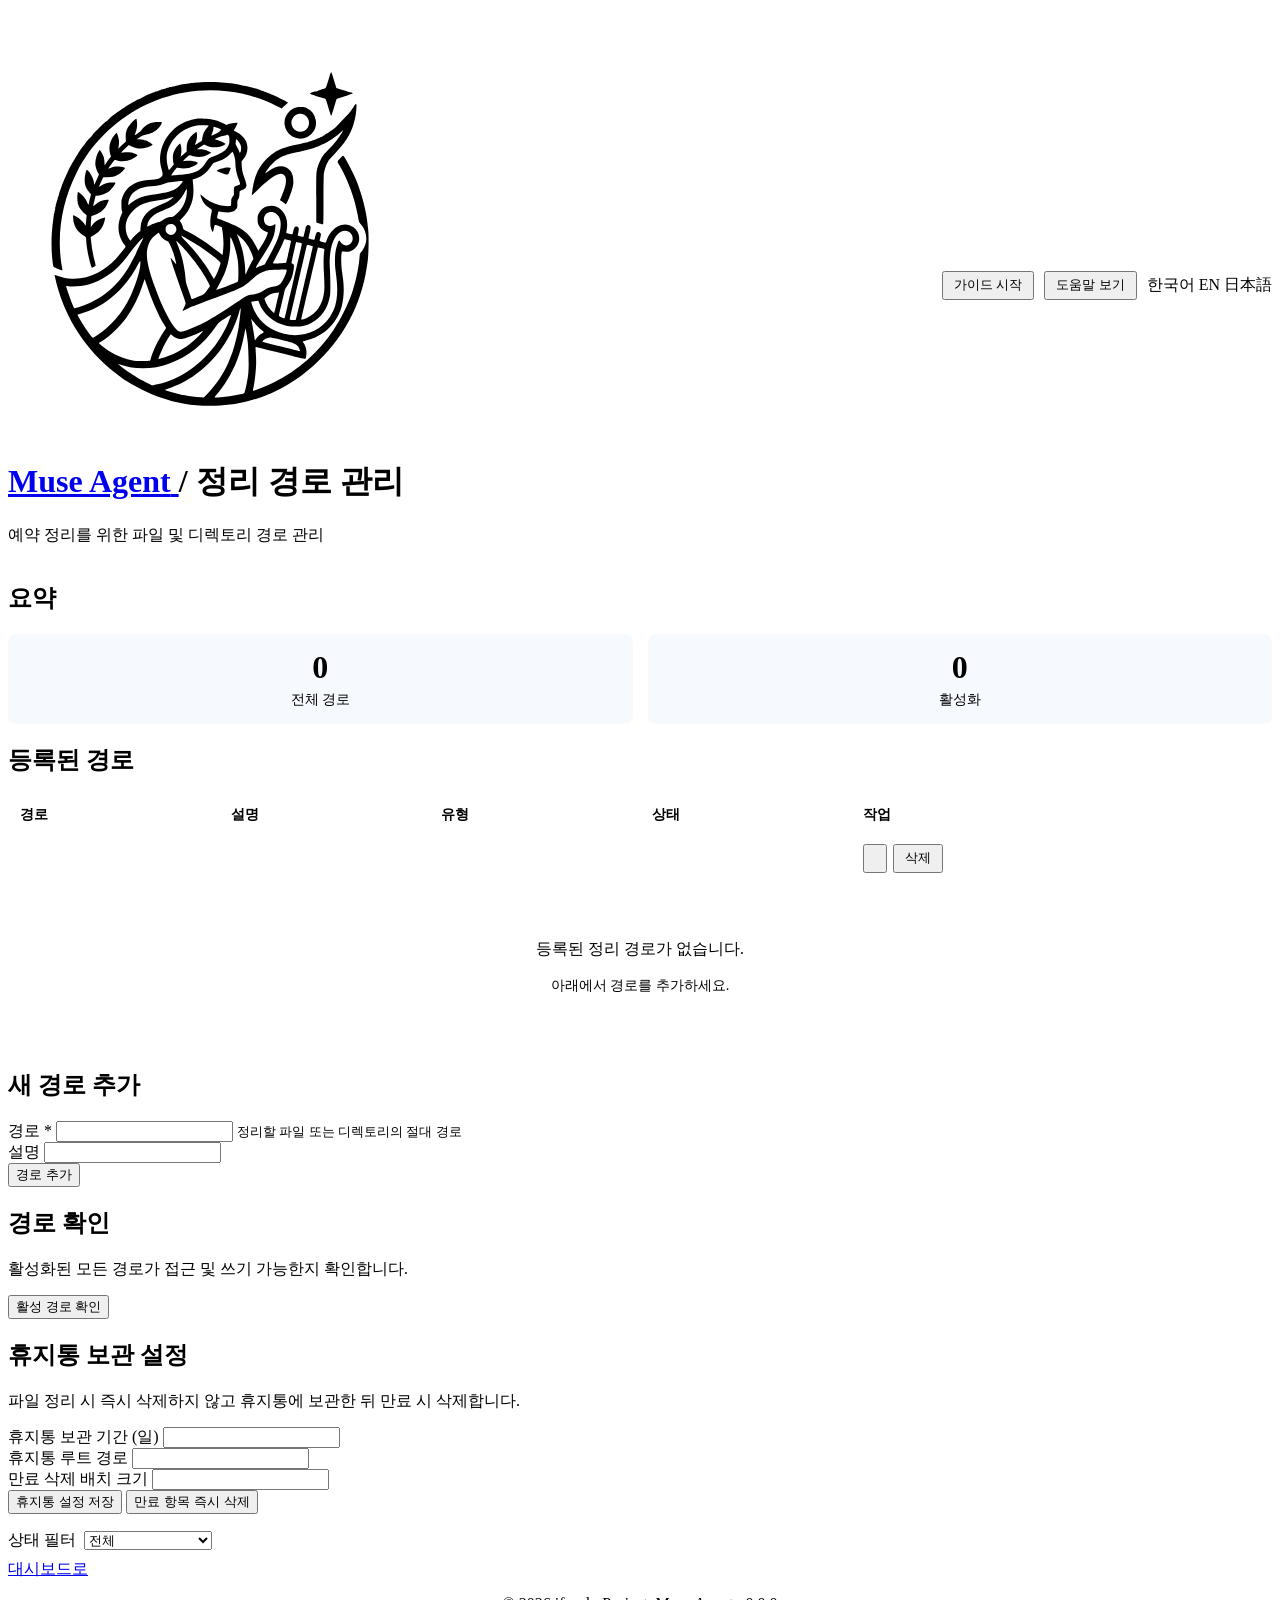
==== src/main/resources/templates/cleanup.html @ ca311232 "v2.0.0 — initial public release ifonly.muse: PC companion agent for the if-only Echo service. First " ====
<!DOCTYPE html>
<html xmlns:th="http://www.thymeleaf.org" th:lang="${#locale.language}">
<head>
    <meta charset="UTF-8">
    <meta name="viewport" content="width=device-width, initial-scale=1.0">
    <title th:text="#{page.cleanup.title}">정리 경로 관리</title>
    <link rel="stylesheet" th:href="@{/css/style.css}">
    <script>(function(){var t=localStorage.getItem('theme-preference');if(t)document.documentElement.dataset.theme=t;})()</script>
    <link rel="stylesheet" th:href="@{/vendor/driverjs/driver.css}">
    <link rel="icon" type="image/svg+xml" th:href="@{/img/muse-agent.svg(v=${appVersion})}">
    <link rel="icon" type="image/x-icon" th:href="@{/favicon.ico(v=${appVersion})}">
    <style>
        .path-table { width: 100%; border-collapse: collapse; margin-top: 15px; }
        .path-table th, .path-table td { padding: 10px 12px; text-align: left; border-bottom: 1px solid var(--border-color); }
        .path-table th { color: var(--text-secondary); font-weight: 600; font-size: 0.85rem; text-transform: uppercase; }
        .path-table td { font-size: 0.9rem; }
        .path-table tr:hover { background-color: rgba(74, 144, 217, 0.05); }
        .path-text { font-family: 'Consolas', monospace; word-break: break-all; }
        .badge { display: inline-block; padding: 3px 8px; border-radius: 4px; font-size: 0.75rem; font-weight: 600; }
        .badge-enabled { background-color: rgba(40, 167, 69, 0.2); color: var(--success-color); }
        .badge-disabled { background-color: rgba(108, 117, 125, 0.2); color: var(--secondary-color); }
        .badge-trash { background-color: rgba(220, 53, 69, 0.18); color: var(--danger-color); }
        .badge-file { background-color: rgba(23, 162, 184, 0.2); color: var(--info-color); }
        .badge-dir { background-color: rgba(255, 193, 7, 0.2); color: var(--warning-color); }
        .badge-unknown { background-color: rgba(108, 117, 125, 0.2); color: var(--secondary-color); }
        .btn-sm { padding: 4px 10px; font-size: 0.8rem; }
        .btn-toggle { cursor: pointer; border: none; background: none; }
        .action-group { display: flex; gap: 6px; }
        .empty-state { text-align: center; padding: 40px; color: var(--text-secondary); }
        .summary-grid { display: grid; grid-template-columns: repeat(auto-fit, minmax(150px, 1fr)); gap: 15px; }
        .summary-item { text-align: center; padding: 15px; background: rgba(74, 144, 217, 0.05); border-radius: 8px; }
        .summary-item .number { font-size: 2rem; font-weight: 700; color: var(--primary-color); }
        .summary-item .label { font-size: 0.85rem; color: var(--text-secondary); margin-top: 5px; }
    </style>
</head>
<body>
    <div class="container">
        <header>
            <div style="display: flex; justify-content: space-between; align-items: center; flex-wrap: wrap; gap: 10px;">
                <div>
                    <h1 class="service-title">
                        <a href="/" class="service-title-brand">
                            <img th:src="@{/img/muse-agent.svg(v=${appVersion})}" src="/img/muse-agent.svg" alt="Muse Agent" class="service-title-logo">
                            <span>Muse Agent</span>
                        </a>
                        <span class="service-title-divider">/</span>
                        <span th:text="#{page.cleanup.title}">정리 경로 관리</span>
                    </h1>
                    <p class="subtitle" th:text="#{page.cleanup.subtitle}">예약 정리를 위한 파일 및 디렉토리 경로 관리</p>
                </div>
                <div style="display: flex; gap: 10px; align-items: center; flex-wrap: wrap;">
                    <button id="btnStartGuide" class="btn btn-outline btn-sm" type="button"
                        th:attr="data-help-title=#{tour.muse.guide.title},data-help-desc=#{tour.muse.guide.desc}"
                        th:text="#{nav.guide_start}">가이드 시작</button>
                    <button id="btnHelpMode" class="btn btn-outline btn-sm btn-help-toggle" type="button" data-help-toggle="true"
                        th:attr="data-label-show=#{page.help.toggle.show},data-label-hide=#{page.help.toggle.hide}"
                        th:text="#{page.help.toggle.show}">도움말 보기</button>
                    <div class="lang-switcher">
                        <a th:href="@{''(lang='ko')}" th:classappend="${#locale.language == 'ko'} ? ' active' : ''" th:text="#{nav.lang.ko}">한국어</a>
                        <a th:href="@{''(lang='en')}" th:classappend="${#locale.language == 'en'} ? ' active' : ''" th:text="#{nav.lang.en}">EN</a>
                        <a th:href="@{''(lang='ja')}" th:classappend="${#locale.language == 'ja'} ? ' active' : ''" th:text="#{nav.lang.ja}">日本語</a>
                    </div>
                </div>
            </div>
        </header>

        <main>
            <!-- Summary -->
            <section class="card" id="cleanupSummarySection"
                th:attr="data-help-title=#{help.cleanup.summary.title},data-help-desc=#{help.cleanup.summary.desc},data-help-placement='bottom'">
                <h2 th:text="#{page.cleanup.section.summary}">요약</h2>
                <div class="summary-grid">
                    <div class="summary-item">
                        <div class="number" id="totalCount" th:text="${#lists.size(cleanupPaths)}">0</div>
                        <div class="label" th:text="#{page.cleanup.label.total_paths}">전체 경로</div>
                    </div>
                    <div class="summary-item">
                        <div class="number" id="enabledCount" th:text="${enabledCount}">0</div>
                        <div class="label" th:text="#{page.cleanup.label.enabled}">활성화</div>
                    </div>
                </div>
            </section>

            <!-- Path List -->
            <section class="card" id="cleanupPathsSection"
                th:attr="data-help-title=#{help.cleanup.paths.title},data-help-desc=#{help.cleanup.paths.desc},data-help-placement='bottom'">
                <h2 th:text="#{page.cleanup.section.paths}">등록된 경로</h2>
                <div id="pathListContainer">
                    <table class="path-table" th:if="${!#lists.isEmpty(cleanupPaths)}">
                        <thead>
                            <tr>
                                <th th:text="#{page.cleanup.col.path}">경로</th>
                                <th th:text="#{page.cleanup.col.description}">설명</th>
                                <th th:text="#{page.cleanup.col.type}">유형</th>
                                <th th:text="#{page.cleanup.col.status}">상태</th>
                                <th th:text="#{page.cleanup.col.actions}">작업</th>
                            </tr>
                        </thead>
                        <tbody id="pathTableBody">
                            <tr th:each="p : ${cleanupPaths}">
                                <td class="path-text" th:text="${p.path}"></td>
                                <td th:text="${p.description ?: '-'}"></td>
                                <td>
                                    <span class="badge" th:classappend="${p.pathType == 'FILE'} ? 'badge-file' : (${p.pathType == 'DIRECTORY'} ? 'badge-dir' : 'badge-unknown')" th:text="${p.pathType}"></span>
                                </td>
                                <td>
                                    <span class="badge"
                                        th:classappend="${p.cleanupStatus == 'TRASH'} ? 'badge-trash' : (${p.cleanupStatus == 'ENABLED'} ? 'badge-enabled' : 'badge-disabled')"
                                        th:text="${p.cleanupStatus == 'TRASH'} ? #{page.cleanup.badge.trash} : (${p.cleanupStatus == 'ENABLED'} ? #{page.cleanup.badge.enabled} : #{page.cleanup.badge.disabled})"></span>
                                </td>
                                <td>
                                    <div class="action-group">
                                        <button class="btn btn-sm" th:classappend="${p.enabled} ? 'btn-secondary' : 'btn-primary'" th:onclick="'togglePath(' + ${p.id} + ')'" th:text="${p.enabled} ? #{page.cleanup.btn.disable} : #{page.cleanup.btn.enable}"></button>
                                        <button class="btn btn-sm btn-danger" th:onclick="'deletePath(' + ${p.id} + ')'" th:text="#{page.cleanup.btn.delete}">삭제</button>
                                    </div>
                                </td>
                            </tr>
                        </tbody>
                    </table>
                    <div class="empty-state" th:if="${#lists.isEmpty(cleanupPaths)}">
                        <p th:text="#{page.cleanup.empty.title}">등록된 정리 경로가 없습니다.</p>
                        <p style="margin-top: 8px; font-size: 0.9rem;" th:text="#{page.cleanup.empty.subtitle}">아래에서 경로를 추가하세요.</p>
                    </div>
                </div>
            </section>

            <!-- Add New Path -->
            <section class="card" id="addPathSection"
                th:attr="data-help-title=#{help.cleanup.add.title},data-help-desc=#{help.cleanup.add.desc},data-help-placement='bottom'">
                <h2 th:text="#{page.cleanup.section.add}">새 경로 추가</h2>
                <form id="addPathForm" class="form-container" onsubmit="event.preventDefault(); addPath();">
                    <div class="form-group">
                        <label for="newPath" class="form-label" th:text="#{page.cleanup.label.path}">경로 *</label>
                        <input type="text" id="newPath" class="form-input" th:placeholder="#{page.cleanup.ph.path}" required
                            th:attr="data-help-title=#{help.cleanup.path_input.title},data-help-desc=#{help.cleanup.path_input.desc},data-help-placement='right'">
                        <small class="form-help" th:text="#{page.cleanup.help.path}">정리할 파일 또는 디렉토리의 절대 경로</small>
                    </div>
                    <div class="form-group">
                        <label for="newDescription" class="form-label" th:text="#{page.cleanup.label.description}">설명</label>
                        <input type="text" id="newDescription" class="form-input" th:placeholder="#{page.cleanup.ph.description}"
                            th:attr="data-help-title=#{help.cleanup.description_input.title},data-help-desc=#{help.cleanup.description_input.desc},data-help-placement='right'">
                    </div>
                    <div class="button-group">
                        <button type="submit" id="btnAdd" class="btn btn-primary"
                            th:attr="data-help-title=#{help.cleanup.add_submit.title},data-help-desc=#{help.cleanup.add_submit.desc},data-help-placement='top'"
                            th:text="#{page.cleanup.btn.add}">경로 추가</button>
                    </div>
                </form>
            </section>

            <!-- Verify Paths -->
            <section class="card" id="verifyPathsSection"
                th:attr="data-help-title=#{help.cleanup.verify.title},data-help-desc=#{help.cleanup.verify.desc},data-help-placement='bottom'">
                <h2 th:text="#{page.cleanup.section.verify}">경로 확인</h2>
                <p style="margin-bottom: 15px; color: var(--text-secondary);" th:text="#{page.cleanup.msg.verify}">
                    활성화된 모든 경로가 접근 및 쓰기 가능한지 확인합니다.
                </p>
                <button class="btn btn-info" id="btnVerify" onclick="verifyPaths()"
                    th:attr="data-help-title=#{help.cleanup.verify_btn.title},data-help-desc=#{help.cleanup.verify_btn.desc},data-help-placement='top'"
                    th:text="#{page.cleanup.btn.verify}">활성 경로 확인</button>
                <div id="verifyResult" style="margin-top: 15px;" class="hidden"></div>
            </section>

            <!-- Cleanup Trash Settings -->
            <section class="card" id="trashSettingsSection"
                th:attr="data-help-title=#{help.cleanup.trash.title},data-help-desc=#{help.cleanup.trash.desc},data-help-placement='bottom'">
                <h2 th:text="#{page.cleanup.section.trash}">휴지통 보관 설정</h2>
                <p style="margin-bottom: 15px; color: var(--text-secondary);" th:text="#{page.cleanup.msg.trash}">
                    파일 정리 시 즉시 삭제하지 않고 휴지통에 보관한 뒤 만료 시 삭제합니다.
                </p>
                <form id="trashSettingsForm" class="form-container" onsubmit="event.preventDefault(); saveTrashSettings();">
                    <div class="form-group">
                        <label for="trashRetentionDays" class="form-label" th:text="#{page.cleanup.label.trash_retention_days}">휴지통 보관 기간 (일)</label>
                        <input type="number" id="trashRetentionDays" class="form-input" min="1" step="1" required
                            th:attr="data-help-title=#{help.cleanup.retention_input.title},data-help-desc=#{help.cleanup.retention_input.desc},data-help-placement='right'">
                    </div>
                    <div class="form-group">
                        <label for="trashRootPath" class="form-label" th:text="#{page.cleanup.label.trash_root_path}">휴지통 루트 경로</label>
                        <input type="text" id="trashRootPath" class="form-input" required
                            th:attr="data-help-title=#{help.cleanup.root_input.title},data-help-desc=#{help.cleanup.root_input.desc},data-help-placement='right'">
                    </div>
                    <div class="form-group">
                        <label for="trashPurgeBatchSize" class="form-label" th:text="#{page.cleanup.label.trash_purge_batch}">만료 삭제 배치 크기</label>
                        <input type="number" id="trashPurgeBatchSize" class="form-input" min="1" step="1" required
                            th:attr="data-help-title=#{help.cleanup.batch_input.title},data-help-desc=#{help.cleanup.batch_input.desc},data-help-placement='right'">
                    </div>
                    <div class="button-group">
                        <button type="submit" id="btnSaveTrashSettings" class="btn btn-primary"
                            th:attr="data-help-title=#{help.cleanup.save_trash.title},data-help-desc=#{help.cleanup.save_trash.desc},data-help-placement='top'"
                            th:text="#{page.cleanup.btn.save_trash_settings}">휴지통 설정 저장</button>
                        <button type="button" id="btnPurgeTrashNow" class="btn btn-danger" onclick="purgeTrashNow()"
                            th:attr="data-help-title=#{help.cleanup.purge_now.title},data-help-desc=#{help.cleanup.purge_now.desc}"
                            th:text="#{page.cleanup.btn.purge_now}">만료 항목 즉시 삭제</button>
                    </div>
                </form>
                <div id="trashStats" style="margin-top: 16px; color: var(--text-secondary);"></div>
                <div style="margin-top: 16px;">
                    <div style="display: flex; align-items: center; gap: 8px; margin-bottom: 8px;">
                        <label for="trashStatusFilter" class="form-label" style="margin: 0;" th:text="#{page.cleanup.label.trash_status_filter}">상태 필터</label>
                        <select id="trashStatusFilter" class="form-input" style="max-width: 220px;" onchange="loadTrashItems()"
                            th:attr="data-help-title=#{help.cleanup.status_filter.title},data-help-desc=#{help.cleanup.status_filter.desc},data-help-placement='right'">
                            <option value="" th:text="#{page.cleanup.filter.all}">전체</option>
                            <option value="MOVED">MOVED</option>
                            <option value="DELETE_FAILED">DELETE_FAILED</option>
                            <option value="RESTORED">RESTORED</option>
                            <option value="DELETED">DELETED</option>
                        </select>
                    </div>
                    <div id="trashItemsContainer"></div>
                </div>
            </section>

            <!-- Result Section -->
            <section class="card hidden" id="resultSection">
                <div id="resultContent" class="result-content"></div>
            </section>
        </main>

        <footer>
            <div class="button-group" style="justify-content: center;">
                <a href="/" class="btn btn-secondary" th:text="#{page.cleanup.btn.back}">대시보드로</a>
            </div>
            <p style="text-align: center; margin-top: 15px;">&copy; 2026 if-only Project. Muse Agent v<span th:text="${appVersion}">0.0.0</span></p>
        </footer>
    </div>

    <script th:inline="javascript">
    /*<![CDATA[*/
    const I18N = {
        noPath: /*[[#{page.cleanup.js.no_path}]]*/ '경로를 입력하세요',
        pathAdded: /*[[#{page.cleanup.js.path_added}]]*/ '경로가 추가되었습니다',
        pathDeleted: /*[[#{page.cleanup.js.path_deleted}]]*/ '경로가 삭제되었습니다',
        confirmDelete: /*[[#{page.cleanup.js.confirm_delete}]]*/ '이 정리 경로를 삭제하시겠습니까?',
        processing: /*[[#{page.cleanup.js.processing}]]*/ '처리 중...',
        yes: /*[[#{page.cleanup.js.yes}]]*/ '예',
        no: /*[[#{page.cleanup.js.no}]]*/ '아니오',
        trashSettingsSaved: /*[[#{page.cleanup.js.trash_settings_saved}]]*/ '휴지통 설정이 저장되었습니다',
        trashStatsTitle: /*[[#{page.cleanup.js.trash_stats_title}]]*/ '휴지통 현황',
        trashMovedCount: /*[[#{page.cleanup.js.trash_moved_count}]]*/ '보관중',
        trashDeletedCount: /*[[#{page.cleanup.js.trash_deleted_count}]]*/ '삭제완료',
        trashFailedCount: /*[[#{page.cleanup.js.trash_failed_count}]]*/ '삭제실패',
        trashPurgeCandidates: /*[[#{page.cleanup.js.trash_purge_candidates}]]*/ '만료대상',
        trashRetentionDays: /*[[#{page.cleanup.js.trash_retention_days}]]*/ '보관기간(일)',
        trashRootPath: /*[[#{page.cleanup.js.trash_root_path}]]*/ '루트경로',
        trashItemsTitle: /*[[#{page.cleanup.js.trash_items_title}]]*/ '휴지통 항목',
        trashNoItems: /*[[#{page.cleanup.js.trash_no_items}]]*/ '조회된 휴지통 항목이 없습니다',
        trashColOriginalPath: /*[[#{page.cleanup.js.trash_col_original_path}]]*/ '원래 경로',
        trashColTrashPath: /*[[#{page.cleanup.js.trash_col_trash_path}]]*/ '휴지통 경로',
        trashColStatus: /*[[#{page.cleanup.js.trash_col_status}]]*/ '상태',
        trashColMovedAt: /*[[#{page.cleanup.js.trash_col_moved_at}]]*/ '이동 시각',
        trashColExpireAt: /*[[#{page.cleanup.js.trash_col_expire_at}]]*/ '만료 시각',
        trashColError: /*[[#{page.cleanup.js.trash_col_error}]]*/ '오류',
        trashColAction: /*[[#{page.cleanup.js.trash_col_action}]]*/ '작업',
        trashRestore: /*[[#{page.cleanup.js.trash_restore}]]*/ '복원',
        trashRestoreDone: /*[[#{page.cleanup.js.trash_restore_done}]]*/ '휴지통 항목이 복원되었습니다',
        trashRestoreConfirm: /*[[#{page.cleanup.js.trash_restore_confirm}]]*/ '이 휴지통 항목을 원래 경로로 복원하시겠습니까?',
        trashRestoredCount: /*[[#{page.cleanup.js.trash_restored_count}]]*/ '복원완료',
        trashPurgeDone: /*[[#{page.cleanup.js.trash_purge_done}]]*/ '휴지통 만료 삭제가 완료되었습니다'
    };
    window.MUSE_TOUR_I18N = {
        guideTitle: /*[[#{tour.muse.guide.title}]]*/ '가이드 다시 보기',
        guideDesc: /*[[#{tour.muse.guide.desc}]]*/ '언제든 이 버튼으로 투어를 다시 시작할 수 있습니다.',
        cleanupPageTitle: /*[[#{tour.muse.cleanup_page.title}]]*/ '정리 경로 관리 화면',
        cleanupPageDesc: /*[[#{tour.muse.cleanup_page.desc}]]*/ '자동 정리 대상 경로와 휴지통 보관 설정을 관리합니다.',
        cleanupSummaryTitle: /*[[#{tour.muse.cleanup_summary.title}]]*/ '정리 요약',
        cleanupSummaryDesc: /*[[#{tour.muse.cleanup_summary.desc}]]*/ '등록된 경로 수와 활성화 상태를 빠르게 확인합니다.',
        cleanupPathsTitle: /*[[#{tour.muse.cleanup_paths.title}]]*/ '등록된 경로 목록',
        cleanupPathsDesc: /*[[#{tour.muse.cleanup_paths.desc}]]*/ '자동 정리 대상 경로를 확인하고 활성화 또는 삭제할 수 있습니다.',
        cleanupAddTitle: /*[[#{tour.muse.cleanup_add.title}]]*/ '새 경로 추가',
        cleanupAddDesc: /*[[#{tour.muse.cleanup_add.desc}]]*/ '정리할 파일 또는 디렉토리의 절대 경로를 새로 등록합니다.',
        cleanupVerifyTitle: /*[[#{tour.muse.cleanup_verify.title}]]*/ '경로 검증',
        cleanupVerifyDesc: /*[[#{tour.muse.cleanup_verify.desc}]]*/ '활성화된 경로가 현재 접근 가능한지 미리 검증합니다.',
        cleanupTrashTitle: /*[[#{tour.muse.cleanup_trash.title}]]*/ '휴지통 설정',
        cleanupTrashDesc: /*[[#{tour.muse.cleanup_trash.desc}]]*/ '보관 기간, 휴지통 위치, 만료 삭제 배치를 조정합니다.'
    };
    /*]]>*/
    </script>
    <script th:src="@{/js/cleanup.js}"></script>
    <script th:src="@{/vendor/driverjs/driver.js.iife.js}"></script>
    <script th:src="@{/js/onboarding-tour.js}"></script>
    <script th:src="@{/js/context-help.js}"></script>
</body>
</html>
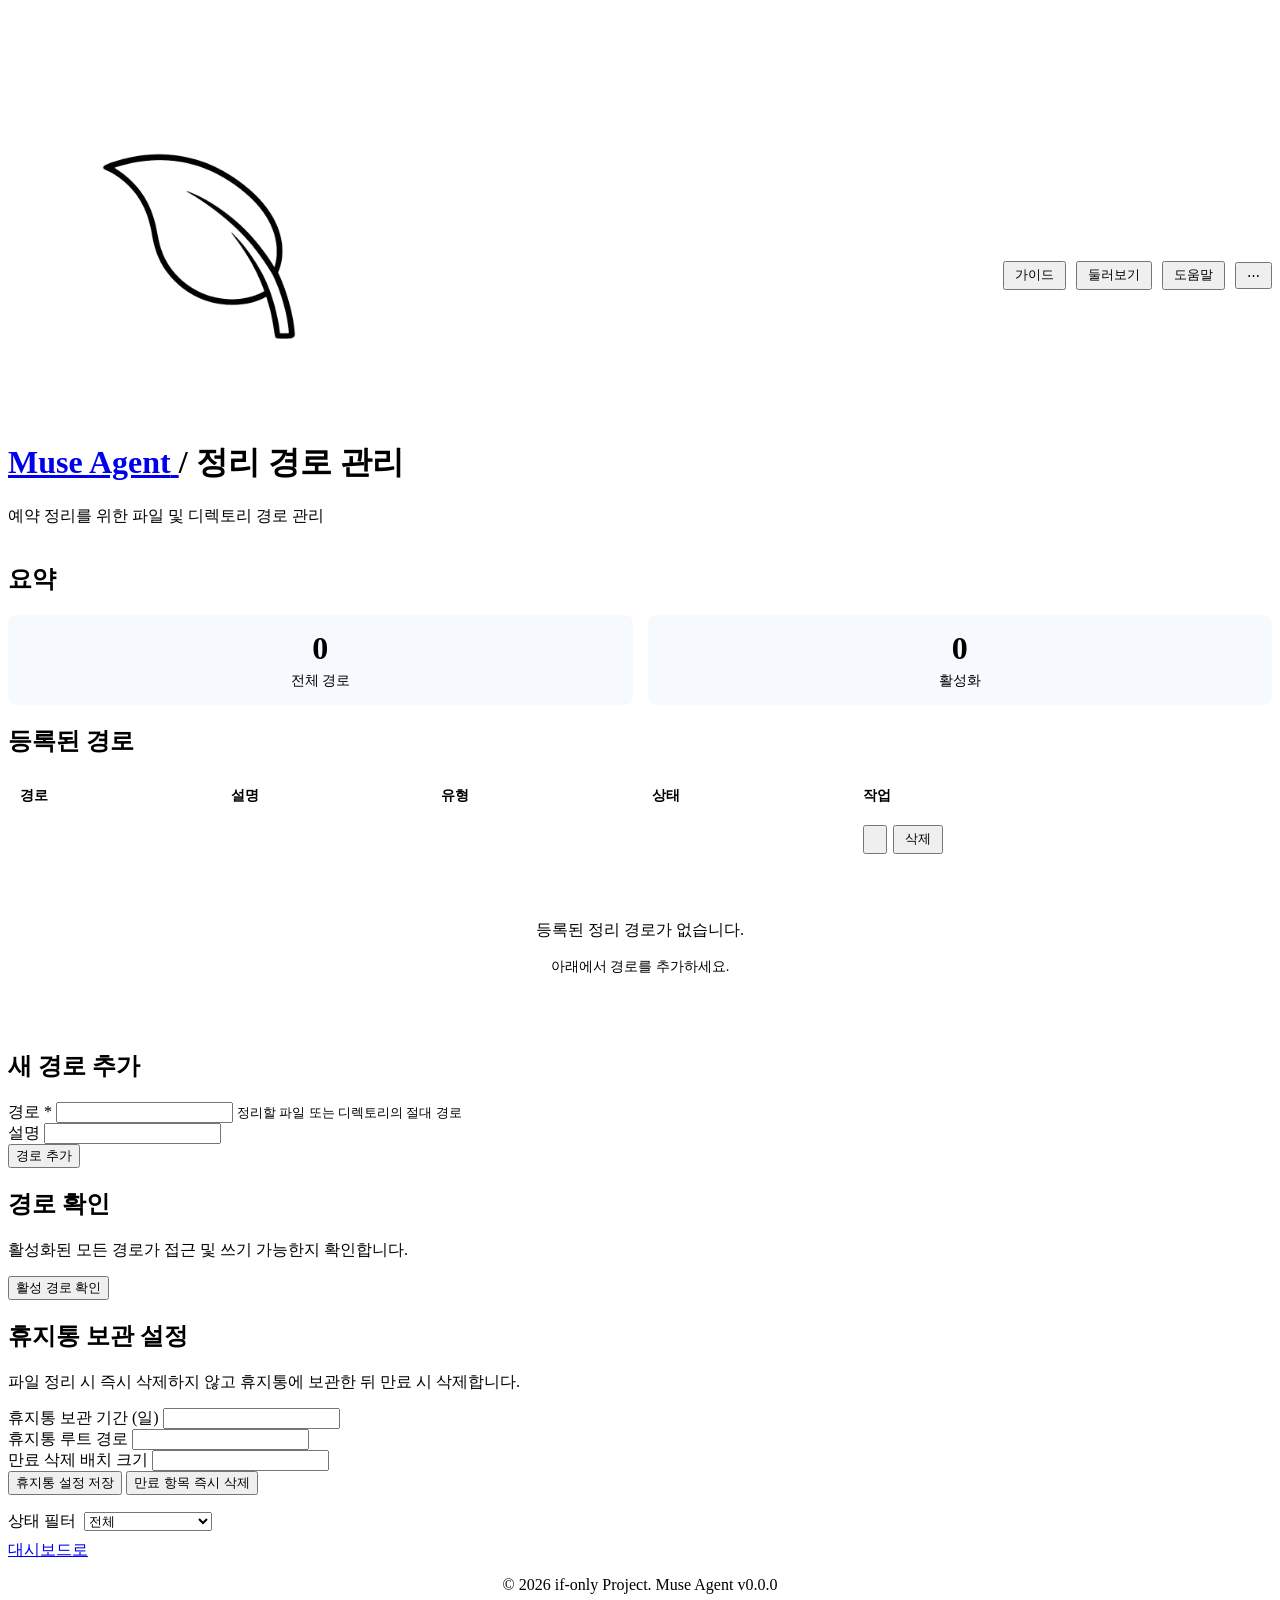
==== commit 4693e7ef: "feat(ui): /guide page, header consolidation, full i18n, brand subtitle A long-running pass that fina" ====
--- a/src/main/resources/templates/cleanup.html
+++ b/src/main/resources/templates/cleanup.html
@@ -48,17 +48,30 @@
                     </h1>
                     <p class="subtitle" th:text="#{page.cleanup.subtitle}">예약 정리를 위한 파일 및 디렉토리 경로 관리</p>
                 </div>
-                <div style="display: flex; gap: 10px; align-items: center; flex-wrap: wrap;">
+                <div class="muse-action-group" style="display: flex; gap: 10px; align-items: center; flex-wrap: wrap;">
+                    <button id="btnGuidePage" class="btn btn-outline btn-sm" type="button"
+                        onclick="location.href='/guide'"
+                        th:text="#{nav.guide}">가이드</button>
                     <button id="btnStartGuide" class="btn btn-outline btn-sm" type="button"
                         th:attr="data-help-title=#{tour.muse.guide.title},data-help-desc=#{tour.muse.guide.desc}"
-                        th:text="#{nav.guide_start}">가이드 시작</button>
+                        th:text="#{nav.guide_start}">둘러보기</button>
                     <button id="btnHelpMode" class="btn btn-outline btn-sm btn-help-toggle" type="button" data-help-toggle="true"
                         th:attr="data-label-show=#{page.help.toggle.show},data-label-hide=#{page.help.toggle.hide}"
-                        th:text="#{page.help.toggle.show}">도움말 보기</button>
-                    <div class="lang-switcher">
-                        <a th:href="@{''(lang='ko')}" th:classappend="${#locale.language == 'ko'} ? ' active' : ''" th:text="#{nav.lang.ko}">한국어</a>
-                        <a th:href="@{''(lang='en')}" th:classappend="${#locale.language == 'en'} ? ' active' : ''" th:text="#{nav.lang.en}">EN</a>
-                        <a th:href="@{''(lang='ja')}" th:classappend="${#locale.language == 'ja'} ? ' active' : ''" th:text="#{nav.lang.ja}">日本語</a>
+                        th:text="#{page.help.toggle.show}">도움말</button>
+                    <div class="muse-more-menu">
+                        <button type="button" class="btn btn-outline btn-sm muse-more-toggle"
+                                onclick="toggleMoreMenu(event)"
+                                th:attr="title=#{nav.more_menu.tooltip}"
+                                title="더보기">⋯</button>
+                        <div class="muse-more-dropdown" id="moreMenuDropdown" style="display:none;">
+                            <a href="#" id="museThemeToggle" class="muse-more-item"
+                               onclick="(function(){var cur=document.documentElement.dataset.theme==='dark'?'dark':'soft';var t=cur==='dark'?'soft':'dark';localStorage.setItem('theme-preference',t);if(t==='soft')document.documentElement.removeAttribute('data-theme');else document.documentElement.dataset.theme=t;fetch('/api/settings/theme',{method:'PUT',headers:{'Content-Type':'application/json'},body:JSON.stringify({theme:t})}).catch(function(){});})();closeMoreMenu();return false;"
+                               th:text="#{nav.theme}">테마</a>
+                            <div class="muse-more-divider"></div>
+                            <a class="muse-more-item" th:href="@{''(lang='ko')}" onclick="closeMoreMenu()" th:text="#{nav.lang.ko}">한국어</a>
+                            <a class="muse-more-item" th:href="@{''(lang='en')}" onclick="closeMoreMenu()" th:text="#{nav.lang.en}">EN</a>
+                            <a class="muse-more-item" th:href="@{''(lang='ja')}" onclick="closeMoreMenu()" th:text="#{nav.lang.ja}">日本語</a>
+                        </div>
                     </div>
                 </div>
             </div>
@@ -277,6 +290,7 @@
     </script>
     <script th:src="@{/js/cleanup.js}"></script>
     <script th:src="@{/vendor/driverjs/driver.js.iife.js}"></script>
+    <script th:src="@{/js/more-menu.js}"></script>
     <script th:src="@{/js/onboarding-tour.js}"></script>
     <script th:src="@{/js/context-help.js}"></script>
 </body>
